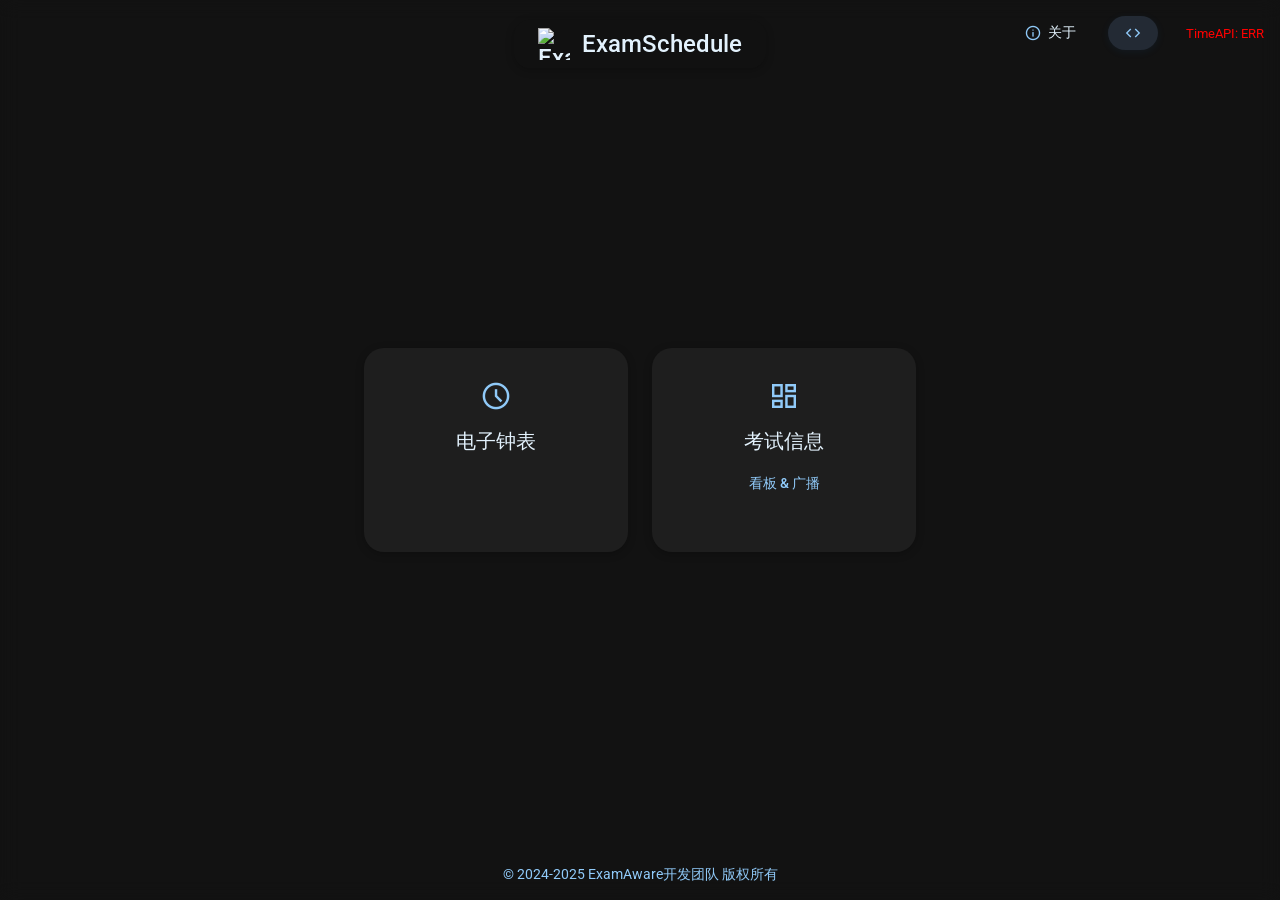
==== index.html @ a571e4dd "Remove announcement JSON and modal logic Delete announcement.json and remove the announcement popup " ====
<!DOCTYPE html>
<html lang="zh-CN">

<head>
    <link rel="shortcut icon" href="./favicon.ico">
    <meta charset="UTF-8">
    <meta name="viewport" content="width=device-width, initial-scale=1.0">
    <title>选择页面</title>
    <link
        href="https://fonts.googleapis.com/css2?family=Google+Sans:wght@400;500;700&family=Roboto:wght@300;400;500&display=swap"
        rel="stylesheet">
    <link href="https://fonts.googleapis.com/css2?family=Material+Symbols+Outlined" rel="stylesheet">
    <style>
        body {
            background: #121212;
            display: flex;
            justify-content: center;
            align-items: center;
            height: 100vh;
            margin: 0;
            font-family: 'Google Sans', 'Roboto', sans-serif;
            color: #e3f2fd;
            backdrop-filter: blur(10px);
        }

        h1 {
            display: none;
        }

        ul {
            list-style: none;
            padding: 0;
            margin: 0;
            display: flex;
            justify-content: center;
            gap: 24px;
            animation: fadeInUp 1s ease-in-out;
            width: 100%;
            max-width: 800px;
        }

        ul a {
            color: #e3f2fd;
            text-decoration: none;
            font-size: 20px;
            font-weight: 500;
            padding: 32px;
            border-radius: 20px;
            background-color: #1e1e1e;
            transition: all 0.3s cubic-bezier(.4, 0, .2, 1);
            display: flex;
            flex-direction: column;
            align-items: center;
            gap: 16px;
            min-width: 200px;
            text-align: center;
            min-height: 140px;
            flex: 1;
            box-shadow: 0 2px 8px rgba(0, 0, 0, 0.24);
        }

        ul a:hover {
            background-color: #232a34;
            transform: translateY(-4px) scale(1.03);
            box-shadow: 0 8px 24px rgba(25, 118, 210, 0.18);
            color: #90caf9;
        }

        ul .material-icons,
        ul .material-symbols-outlined {
            font-size: 32px;
            color: #90caf9;
        }

        @keyframes fadeInUp {
            0% {
                opacity: 0;
                transform: translateY(20px);
            }

            100% {
                opacity: 1;
                transform: translateY(0);
            }
        }

        .copyright {
            position: absolute;
            bottom: 16px;
            width: 100%;
            text-align: center;
            font-size: 14px;
            color: #90caf9;
            animation: fadeInUp 1s ease-in-out;
        }

        .github-link {
            position: static;
            background-color: #232a34;
            padding: 8px 16px;
            border-radius: 100px;
            display: flex;
            align-items: center;
            gap: 6px;
            color: #e3f2fd;
            font-size: 14px;
            text-decoration: none;
            transition: background 0.2s, color 0.2s, box-shadow 0.2s;
            box-shadow: 0 2px 8px rgba(25, 118, 210, 0.08);
        }

        .github-link:hover {
            background-color: #1976d2;
            color: #fff;
            box-shadow: 0 4px 16px rgba(25, 118, 210, 0.18);
        }

        .github-link .material-symbols-outlined {
            font-size: 18px;
            color: #90caf9;
            transition: color 0.2s;
        }

        .github-link:hover .material-symbols-outlined {
            color: #fff;
        }

        .project-title {
            position: absolute;
            top: 20px;
            left: 50%;
            transform: translateX(-50%);
            font-size: 24px;
            font-weight: 500;
            color: #e3f2fd;
            animation: fadeInUp 1s ease-in-out;
            display: flex;
            align-items: center;
            gap: 12px;
            background: rgba(18, 18, 18, 0.85);
            border-radius: 16px;
            padding: 8px 24px;
            box-shadow: 0 2px 8px rgba(0, 0, 0, 0.24);
        }

        .project-logo {
            width: 32px;
            height: 32px;
            object-fit: contain;
        }

        .material-icons,
        .material-symbols-outlined {
            font-size: 20px;
        }

        .top-right-links {
            position: absolute;
            top: 16px;
            right: 16px;
            display: flex;
            gap: 16px;
            align-items: center;
        }

        .about-link {
            background-color: transparent;
            padding: 8px 16px;
            border-radius: 100px;
            font-size: 14px;
            text-decoration: none;
            color: #e3f2fd;
            display: flex;
            align-items: center;
            gap: 6px;
            transition: background 0.2s, color 0.2s;
        }

        .about-link:hover {
            background-color: #232a34;
            color: #90caf9;
        }

        .about-link .material-icons,
        .about-link .material-symbols-outlined {
            font-size: 18px;
            color: #90caf9;
        }

        .subtitle {
            font-size: 14px;
            color: #90caf9;
            margin-top: 4px;
            width: 100%;
            text-align: center;
        }

        /* 公告弹窗样式 */
        #announcement-modal {
            display: none;
            position: fixed;
            z-index: 9999;
            left: 0;
            top: 0;
            width: 100vw;
            height: 100vh;
            background: rgba(18, 18, 18, 0.75);
            justify-content: center;
            align-items: center;
        }

        #announcement-modal > div {
            background: #232a34;
            color: #e3f2fd;
            border-radius: 16px;
            max-width: 90vw;
            min-width: 320px;
            box-shadow: 0 4px 24px rgba(25, 118, 210, 0.18);
            padding: 32px 24px 16px 24px;
            position: relative;
            display: flex;
            flex-direction: column;
            align-items: center;
        }

        #announcement-modal h2 {
            font-size: 22px;
            font-weight: 500;
            margin-bottom: 12px;
            color: #90caf9;
        }

        #announcement-modal p {
            font-size: 16px;
            margin-bottom: 24px;
            text-align: center;
        }

        #announcement-close {
            background: #1976d2;
            color: #fff;
            border: none;
            border-radius: 8px;
            padding: 8px 24px;
            font-size: 15px;
            cursor: pointer;
            transition: background 0.2s;
        }

        #announcement-close:hover {
            background: #155a8a;
        }
    </style>
</head>

<body>
    <div class="project-title">
        <img src="./icon.png" alt="ExamSchedule Logo" class="project-logo">
        ExamSchedule
    </div>
    <ul>
        <li><a href="./time/"><span class="material-symbols-outlined">schedule</span>电子钟表</a></li>
        <li><a href="./exam/"><span class="material-symbols-outlined">dashboard</span>考试信息
                <div class="subtitle">看板 & 广播</div>
            </a></li>
    </ul>

    <div class="top-right-links">
        <a href="./about/" class="about-link">
            <span class="material-symbols-outlined">info</span>
            关于
        </a>
        <a href="https://github.com/Cakjew/ExamSchedule" target="_blank" class="github-link">
            <span class="material-symbols-outlined" title="在GitHub上查看源代码">code</span>
        </a>
        <span id="ntp-status" style="margin-left:12px; font-size:13px; color:#999">TimeAPI: init</span>
    </div>

    <div class="copyright">&copy; 2024-2025 ExamAware开发团队 版权所有</div>
    

    <!-- 公告弹窗 -->
    <div id="announcement-modal" style="display:none; position:fixed; z-index:9999; left:0; top:0; width:100vw; height:100vh; background:rgba(18,18,18,0.75); justify-content:center; align-items:center;">
        <div style="background:#232a34; color:#e3f2fd; border-radius:16px; max-width:90vw; min-width:320px; box-shadow:0 4px 24px rgba(25,118,210,0.18); padding:32px 24px 16px 24px; position:relative; display:flex; flex-direction:column; align-items:center;">
            <span style="font-size:22px; font-weight:500; margin-bottom:12px; color:#90caf9;">公告</span>
            <div id="announcement-content" style="font-size:16px; margin-bottom:24px; text-align:center;"></div>
            <button id="announcement-close" style="background:#1976d2; color:#fff; border:none; border-radius:8px; padding:8px 24px; font-size:15px; cursor:pointer; transition:background 0.2s;">关闭</button>
        </div>
    </div>

    <script src="exam/Scripts/ntp.js"></script>
    <script>
        function checkAprilFools() {
            const baseMs = (window.NTP && typeof window.NTP.nowMs === 'function') ? window.NTP.nowMs() : Date.now();
            const today = new Date(baseMs);
            if (today.getMonth() === 3 && today.getDate() === 1) {
                if (Math.random() <= 0.75) {
                    window.location.href = 'https://www.bilibili.com/video/BV1GJ411x7h7/';
                }
            }
        }
        window.onload = function() {
            checkAprilFools();
        };
    </script>
</body>

</html>
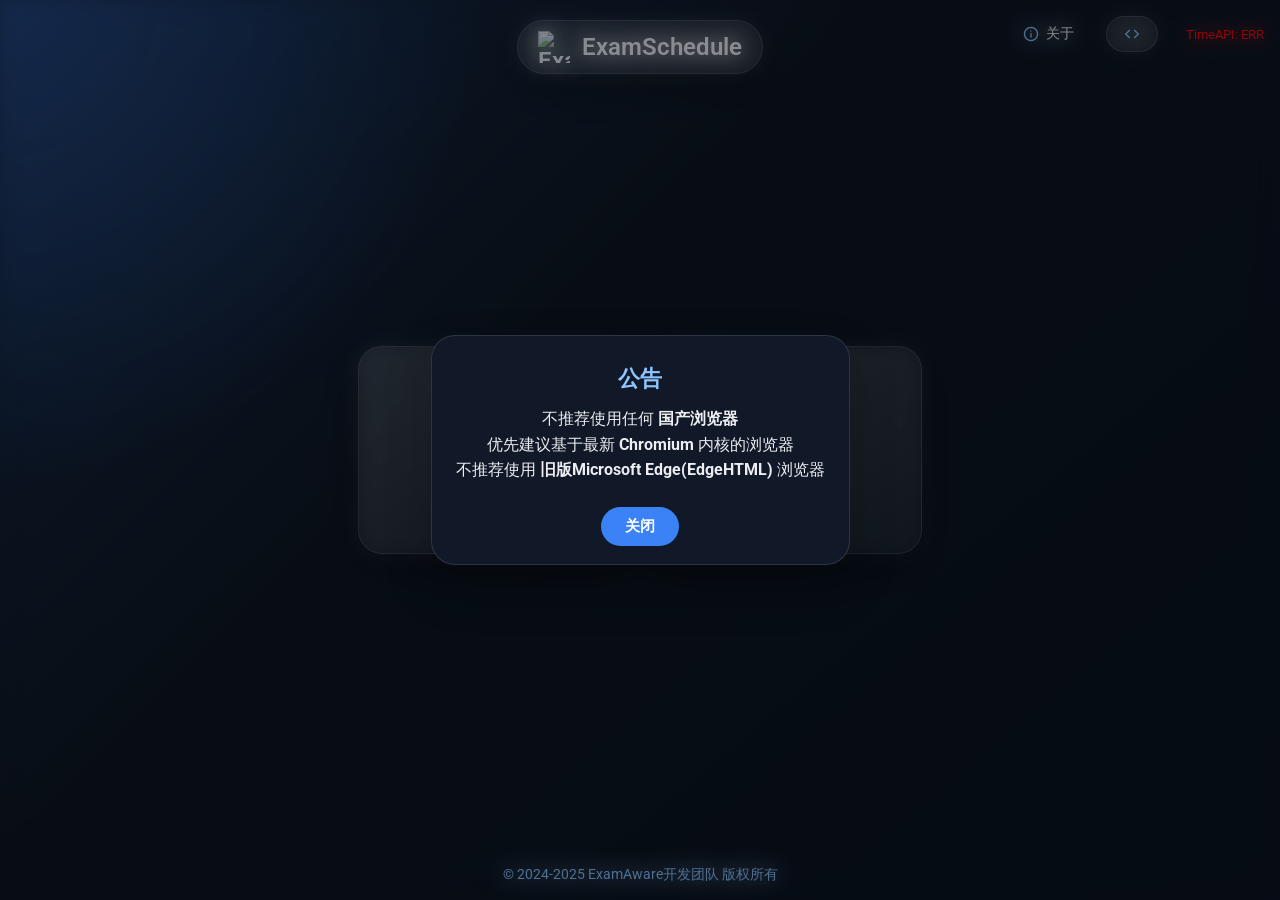
==== commit 3f41f0c5: "Add Edge warning and revamp exam UI styles Add a legacy Microsoft Edge detection overlay (browser-wa" ====
--- a/index.html
+++ b/index.html
@@ -11,16 +11,35 @@
         rel="stylesheet">
     <link href="https://fonts.googleapis.com/css2?family=Material+Symbols+Outlined" rel="stylesheet">
     <style>
+        :root {
+            color-scheme: dark;
+            --accent: #3b82f6;
+            --accent-strong: #2563eb;
+            --surface: rgba(20, 24, 31, 0.74);
+            --surface-strong: rgba(255, 255, 255, 0.08);
+            --text: #f5f7fb;
+            --muted: #a3b0c2;
+        }
+
         body {
-            background: #121212;
+            background: linear-gradient(135deg, rgba(59, 130, 246, 0.18), transparent 40%), linear-gradient(320deg, rgba(8, 15, 24, 0.98), rgba(14, 20, 29, 0.96));
             display: flex;
             justify-content: center;
             align-items: center;
-            height: 100vh;
+            min-height: 100vh;
             margin: 0;
-            font-family: 'Google Sans', 'Roboto', sans-serif;
-            color: #e3f2fd;
-            backdrop-filter: blur(10px);
+            font-family: 'Segoe UI', 'Google Sans', 'Roboto', sans-serif;
+            color: var(--text);
+            backdrop-filter: blur(12px);
+            overflow: hidden;
+        }
+
+        body::before {
+            content: "";
+            position: fixed;
+            inset: 0;
+            background: radial-gradient(circle at top left, rgba(59, 130, 246, 0.18), transparent 32%);
+            pointer-events: none;
         }
 
         h1 {
@@ -36,40 +55,44 @@
             gap: 24px;
             animation: fadeInUp 1s ease-in-out;
             width: 100%;
-            max-width: 800px;
+            max-width: 860px;
+            flex-wrap: wrap;
         }
 
         ul a {
-            color: #e3f2fd;
+            color: var(--text);
             text-decoration: none;
             font-size: 20px;
-            font-weight: 500;
-            padding: 32px;
-            border-radius: 20px;
-            background-color: #1e1e1e;
-            transition: all 0.3s cubic-bezier(.4, 0, .2, 1);
+            font-weight: 600;
+            padding: 28px 24px;
+            border-radius: 24px;
+            background: linear-gradient(145deg, rgba(255,255,255,0.1), rgba(255,255,255,0.04));
+            border: 1px solid rgba(255,255,255,0.12);
+            transition: all 0.25s cubic-bezier(.4, 0, .2, 1);
             display: flex;
             flex-direction: column;
             align-items: center;
-            gap: 16px;
-            min-width: 200px;
+            gap: 14px;
+            min-width: 220px;
             text-align: center;
-            min-height: 140px;
+            min-height: 150px;
             flex: 1;
-            box-shadow: 0 2px 8px rgba(0, 0, 0, 0.24);
+            box-shadow: 0 16px 40px rgba(0, 0, 0, 0.24);
+            backdrop-filter: blur(18px);
         }
 
         ul a:hover {
-            background-color: #232a34;
-            transform: translateY(-4px) scale(1.03);
-            box-shadow: 0 8px 24px rgba(25, 118, 210, 0.18);
-            color: #90caf9;
+            background: linear-gradient(145deg, rgba(59,130,246,0.2), rgba(255,255,255,0.06));
+            transform: translateY(-4px) scale(1.02);
+            box-shadow: 0 22px 46px rgba(59, 130, 246, 0.18);
+            color: #dfeeff;
+            border-color: rgba(59, 130, 246, 0.35);
         }
 
         ul .material-icons,
         ul .material-symbols-outlined {
             font-size: 32px;
-            color: #90caf9;
+            color: #8ec5ff;
         }
 
         @keyframes fadeInUp {
@@ -90,34 +113,35 @@
             width: 100%;
             text-align: center;
             font-size: 14px;
-            color: #90caf9;
+            color: #8ec5ff;
             animation: fadeInUp 1s ease-in-out;
         }
 
         .github-link {
             position: static;
-            background-color: #232a34;
+            background: rgba(255,255,255,0.08);
             padding: 8px 16px;
-            border-radius: 100px;
+            border-radius: 999px;
             display: flex;
             align-items: center;
             gap: 6px;
-            color: #e3f2fd;
+            color: var(--text);
             font-size: 14px;
             text-decoration: none;
-            transition: background 0.2s, color 0.2s, box-shadow 0.2s;
-            box-shadow: 0 2px 8px rgba(25, 118, 210, 0.08);
+            transition: all 0.2s ease;
+            box-shadow: 0 10px 24px rgba(0,0,0,0.12);
+            border: 1px solid rgba(255,255,255,0.12);
         }
 
         .github-link:hover {
-            background-color: #1976d2;
+            background: rgba(59,130,246,0.2);
             color: #fff;
-            box-shadow: 0 4px 16px rgba(25, 118, 210, 0.18);
+            box-shadow: 0 12px 28px rgba(59, 130, 246, 0.18);
         }
 
         .github-link .material-symbols-outlined {
             font-size: 18px;
-            color: #90caf9;
+            color: #8ec5ff;
             transition: color 0.2s;
         }
 
@@ -131,16 +155,18 @@
             left: 50%;
             transform: translateX(-50%);
             font-size: 24px;
-            font-weight: 500;
-            color: #e3f2fd;
+            font-weight: 600;
+            color: var(--text);
             animation: fadeInUp 1s ease-in-out;
             display: flex;
             align-items: center;
             gap: 12px;
-            background: rgba(18, 18, 18, 0.85);
-            border-radius: 16px;
-            padding: 8px 24px;
-            box-shadow: 0 2px 8px rgba(0, 0, 0, 0.24);
+            background: rgba(255,255,255,0.08);
+            border: 1px solid rgba(255,255,255,0.12);
+            border-radius: 999px;
+            padding: 10px 20px;
+            box-shadow: 0 16px 40px rgba(0, 0, 0, 0.2);
+            backdrop-filter: blur(16px);
         }
 
         .project-logo {
@@ -166,10 +192,10 @@
         .about-link {
             background-color: transparent;
             padding: 8px 16px;
-            border-radius: 100px;
+            border-radius: 999px;
             font-size: 14px;
             text-decoration: none;
-            color: #e3f2fd;
+            color: var(--text);
             display: flex;
             align-items: center;
             gap: 6px;
@@ -177,78 +203,135 @@
         }
 
         .about-link:hover {
-            background-color: #232a34;
-            color: #90caf9;
+            background-color: rgba(255,255,255,0.08);
+            color: #8ec5ff;
         }
 
         .about-link .material-icons,
         .about-link .material-symbols-outlined {
             font-size: 18px;
-            color: #90caf9;
+            color: #8ec5ff;
         }
 
         .subtitle {
             font-size: 14px;
-            color: #90caf9;
+            color: var(--muted);
             margin-top: 4px;
             width: 100%;
             text-align: center;
         }
 
-        /* 公告弹窗样式 */
         #announcement-modal {
             display: none;
             position: fixed;
             z-index: 9999;
-            left: 0;
-            top: 0;
-            width: 100vw;
-            height: 100vh;
-            background: rgba(18, 18, 18, 0.75);
+            inset: 0;
+            background: rgba(6, 10, 17, 0.45);
             justify-content: center;
             align-items: center;
-        }
-
-        #announcement-modal > div {
-            background: #232a34;
-            color: #e3f2fd;
-            border-radius: 16px;
+            backdrop-filter: blur(10px);
+        }
+
+        #announcement-modal.show {
+            display: flex;
+            animation: fadeInOverlay 0.35s ease both;
+        }
+
+        #announcement-modal.closing {
+            animation: fadeOutOverlay 0.25s ease both;
+        }
+
+        #announcement-modal .announcement-card {
+            background: #111827;
+            color: var(--text);
+            border-radius: 24px;
             max-width: 90vw;
             min-width: 320px;
-            box-shadow: 0 4px 24px rgba(25, 118, 210, 0.18);
-            padding: 32px 24px 16px 24px;
+            border: 1px solid rgba(255,255,255,0.12);
+            box-shadow: 0 22px 48px rgba(0, 0, 0, 0.24);
+            padding: 28px 24px 18px 24px;
             position: relative;
             display: flex;
             flex-direction: column;
             align-items: center;
-        }
-
-        #announcement-modal h2 {
+            animation: popUp 0.35s cubic-bezier(0.2, 0, 0, 1.0) both;
+            transform-origin: center bottom;
+        }
+
+        #announcement-modal .announcement-card > span {
             font-size: 22px;
-            font-weight: 500;
+            font-weight: 600;
             margin-bottom: 12px;
-            color: #90caf9;
-        }
-
-        #announcement-modal p {
+            color: #8ec5ff;
+        }
+
+        #announcement-modal .announcement-card #announcement-content {
             font-size: 16px;
             margin-bottom: 24px;
             text-align: center;
-        }
-
-        #announcement-close {
-            background: #1976d2;
+            line-height: 1.6;
+            opacity: 0.96;
+        }
+
+        #announcement-modal .announcement-card button {
+            background: var(--accent);
             color: #fff;
             border: none;
-            border-radius: 8px;
-            padding: 8px 24px;
+            border-radius: 999px;
+            padding: 10px 24px;
             font-size: 15px;
+            font-weight: 600;
             cursor: pointer;
-            transition: background 0.2s;
-        }
-
-        #announcement-close:hover {
-            background: #155a8a;
+            transition: background 0.2s, transform 0.2s;
+        }
+
+        #announcement-modal .announcement-card button:hover {
+            background: var(--accent-strong);
+            transform: translateY(-1px);
+        }
+
+        @keyframes fadeInOverlay {
+            from {
+                opacity: 0;
+            }
+            to {
+                opacity: 1;
+            }
+        }
+
+        @keyframes fadeOutOverlay {
+            from {
+                opacity: 1;
+            }
+            to {
+                opacity: 0;
+            }
+        }
+
+        @keyframes popUp {
+            from {
+                transform: translateY(16px) scale(0.98);
+                opacity: 0;
+            }
+            to {
+                transform: translateY(0) scale(1);
+                opacity: 1;
+            }
+        }
+
+        @keyframes popDown {
+            from {
+                transform: translateY(0) scale(1);
+                opacity: 1;
+            }
+            to {
+                transform: translateY(16px) scale(0.96);
+                opacity: 0;
+            }
+        }
+
+        #announcement-modal.closing .announcement-card {
+            animation: popDown 0.25s ease both;
         }
     </style>
 </head>
@@ -280,29 +363,52 @@
     
 
     <!-- 公告弹窗 -->
-    <div id="announcement-modal" style="display:none; position:fixed; z-index:9999; left:0; top:0; width:100vw; height:100vh; background:rgba(18,18,18,0.75); justify-content:center; align-items:center;">
-        <div style="background:#232a34; color:#e3f2fd; border-radius:16px; max-width:90vw; min-width:320px; box-shadow:0 4px 24px rgba(25,118,210,0.18); padding:32px 24px 16px 24px; position:relative; display:flex; flex-direction:column; align-items:center;">
-            <span style="font-size:22px; font-weight:500; margin-bottom:12px; color:#90caf9;">公告</span>
-            <div id="announcement-content" style="font-size:16px; margin-bottom:24px; text-align:center;"></div>
-            <button id="announcement-close" style="background:#1976d2; color:#fff; border:none; border-radius:8px; padding:8px 24px; font-size:15px; cursor:pointer; transition:background 0.2s;">关闭</button>
+    <div id="announcement-modal">
+        <div class="announcement-card">
+            <span>公告</span>
+            <div id="announcement-content"></div>
+            <button id="announcement-close">关闭</button>
         </div>
     </div>
 
     <script src="exam/Scripts/ntp.js"></script>
     <script>
-        function checkAprilFools() {
-            const baseMs = (window.NTP && typeof window.NTP.nowMs === 'function') ? window.NTP.nowMs() : Date.now();
-            const today = new Date(baseMs);
-            if (today.getMonth() === 3 && today.getDate() === 1) {
-                if (Math.random() <= 0.75) {
-                    window.location.href = 'https://www.bilibili.com/video/BV1GJ411x7h7/';
+        const announcementModal = document.getElementById('announcement-modal');
+        const announcementClose = document.getElementById('announcement-close');
+
+        function showAnnouncement() {
+            announcementModal.classList.remove('closing');
+            announcementModal.classList.add('show');
+        }
+
+        function hideAnnouncement() {
+            announcementModal.classList.add('closing');
+            announcementModal.classList.remove('show');
+            announcementModal.addEventListener('animationend', function handleClose() {
+                announcementModal.classList.remove('closing');
+                announcementModal.style.display = 'none';
+                announcementModal.removeEventListener('animationend', handleClose);
+            });
+        }
+
+        // 公告弹窗逻辑
+        fetch('./announcement.json')
+            .then(res => {
+                if (!res.ok) throw new Error('No announcement');
+                return res.json();
+            })
+            .then(data => {
+                if (data && data.show && data.content) {
+                    document.getElementById('announcement-content').innerHTML = data.content;
+                    announcementModal.style.display = 'flex';
+                    showAnnouncement();
                 }
-            }
-        }
-        window.onload = function() {
-            checkAprilFools();
-        };
+            })
+            .catch(() => {});
+
+        announcementClose.onclick = hideAnnouncement;
     </script>
+    <script src="browser-warning.js"></script>
 </body>
 
 </html>
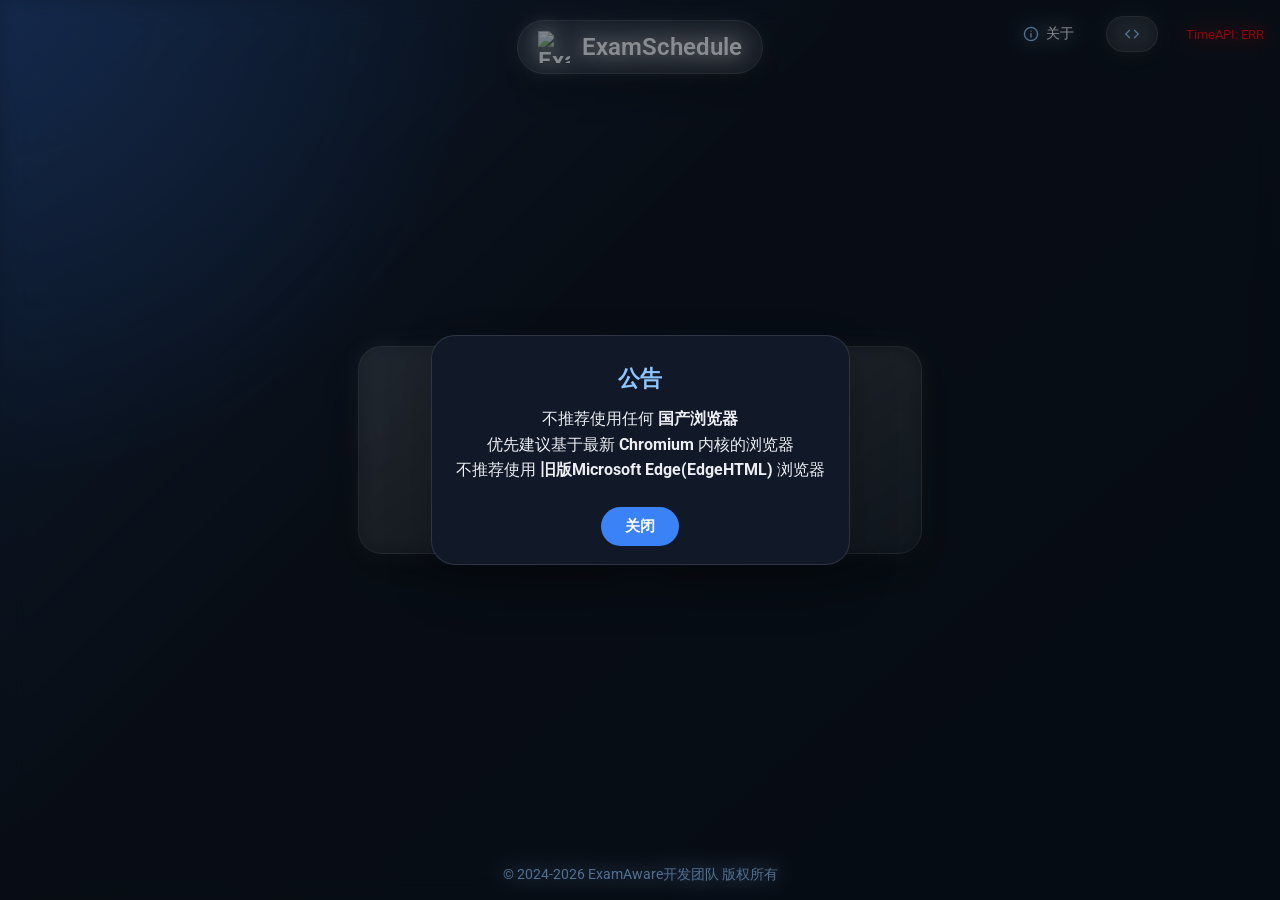
==== commit bf846497: "Update index.html" ====
--- a/index.html
+++ b/index.html
@@ -359,7 +359,7 @@
         <span id="ntp-status" style="margin-left:12px; font-size:13px; color:#999">TimeAPI: init</span>
     </div>
 
-    <div class="copyright">&copy; 2024-2025 ExamAware开发团队 版权所有</div>
+    <div class="copyright">&copy; 2024-2026 ExamAware开发团队 版权所有</div>
     
 
     <!-- 公告弹窗 -->
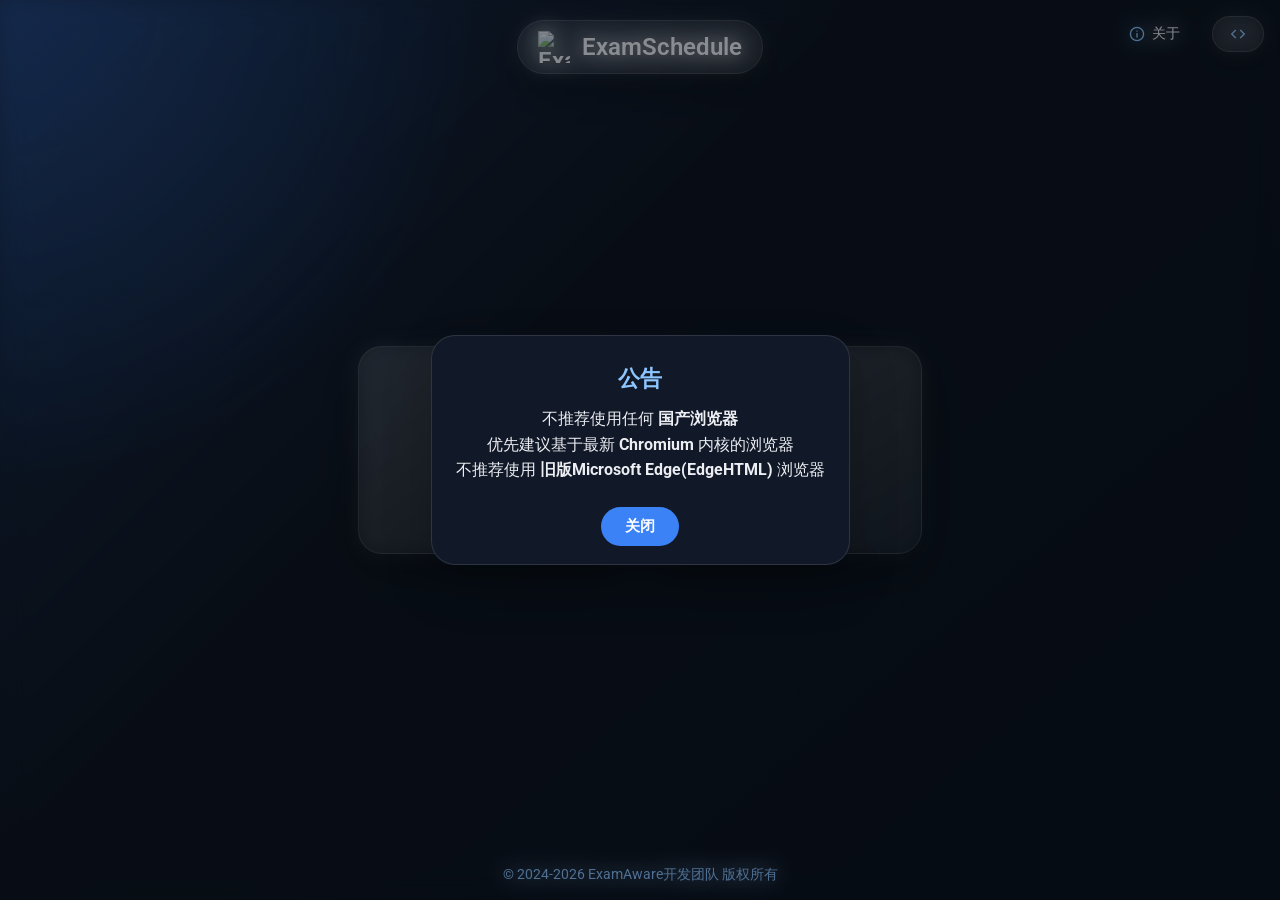
==== commit 2512b17c: "Replace NTP with TimeAPI and update UI styles Rename the time sync module from NTP to TimeAPI and up" ====
--- a/index.html
+++ b/index.html
@@ -356,7 +356,6 @@
         <a href="https://github.com/Cakjew/ExamSchedule" target="_blank" class="github-link">
             <span class="material-symbols-outlined" title="在GitHub上查看源代码">code</span>
         </a>
-        <span id="ntp-status" style="margin-left:12px; font-size:13px; color:#999">TimeAPI: init</span>
     </div>
 
     <div class="copyright">&copy; 2024-2026 ExamAware开发团队 版权所有</div>
@@ -370,8 +369,6 @@
             <button id="announcement-close">关闭</button>
         </div>
     </div>
-
-    <script src="exam/Scripts/ntp.js"></script>
     <script>
         const announcementModal = document.getElementById('announcement-modal');
         const announcementClose = document.getElementById('announcement-close');
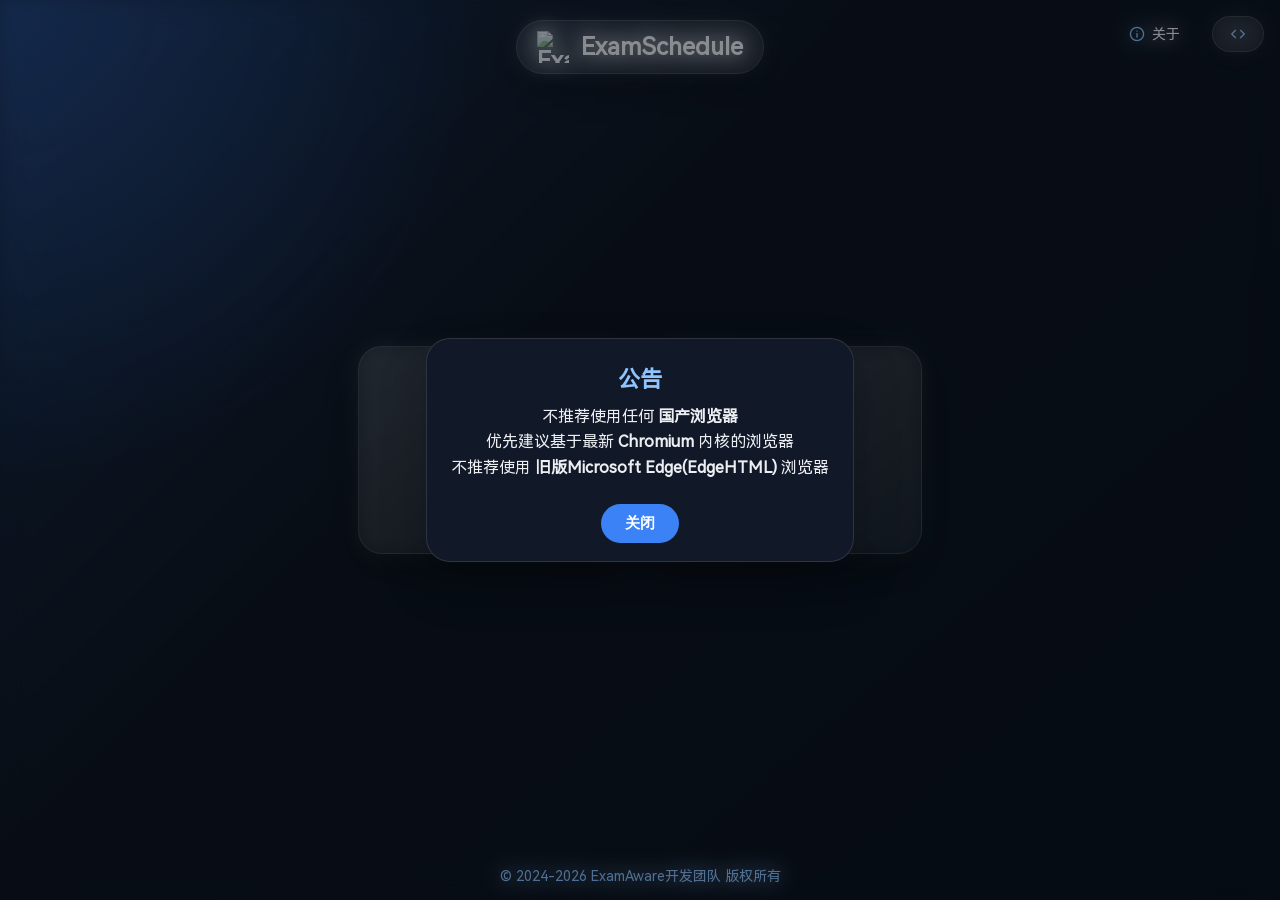
==== commit d2e43f4f: "Use local HarmonyOS font and remove MD3 themes Add HarmonyOS Sans SC font files and a fonts.css, swi" ====
--- a/index.html
+++ b/index.html
@@ -6,9 +6,7 @@
     <meta charset="UTF-8">
     <meta name="viewport" content="width=device-width, initial-scale=1.0">
     <title>选择页面</title>
-    <link
-        href="https://fonts.googleapis.com/css2?family=Google+Sans:wght@400;500;700&family=Roboto:wght@300;400;500&display=swap"
-        rel="stylesheet">
+    <link rel="stylesheet" href="assets/fonts/fonts.css">
     <link href="https://fonts.googleapis.com/css2?family=Material+Symbols+Outlined" rel="stylesheet">
     <style>
         :root {
@@ -28,7 +26,7 @@
             align-items: center;
             min-height: 100vh;
             margin: 0;
-            font-family: 'Segoe UI', 'Google Sans', 'Roboto', sans-serif;
+            font-family: 'HarmonyOS Sans SC', sans-serif;
             color: var(--text);
             backdrop-filter: blur(12px);
             overflow: hidden;
--- a/assets/fonts/fonts.css
+++ b/assets/fonts/fonts.css
@@ -0,0 +1,9 @@
+/* 共享字体定义：HarmonyOS Sans SC（本地字体，WOFF2 优先） */
+@font-face {
+    font-family: 'HarmonyOS Sans SC';
+    src: url('HarmonyOS_Sans_SC_Regular.woff2') format('woff2'),
+         url('HarmonyOS_Sans_SC_Regular.ttf') format('truetype');
+    font-weight: 400;
+    font-style: normal;
+    font-display: swap;
+}
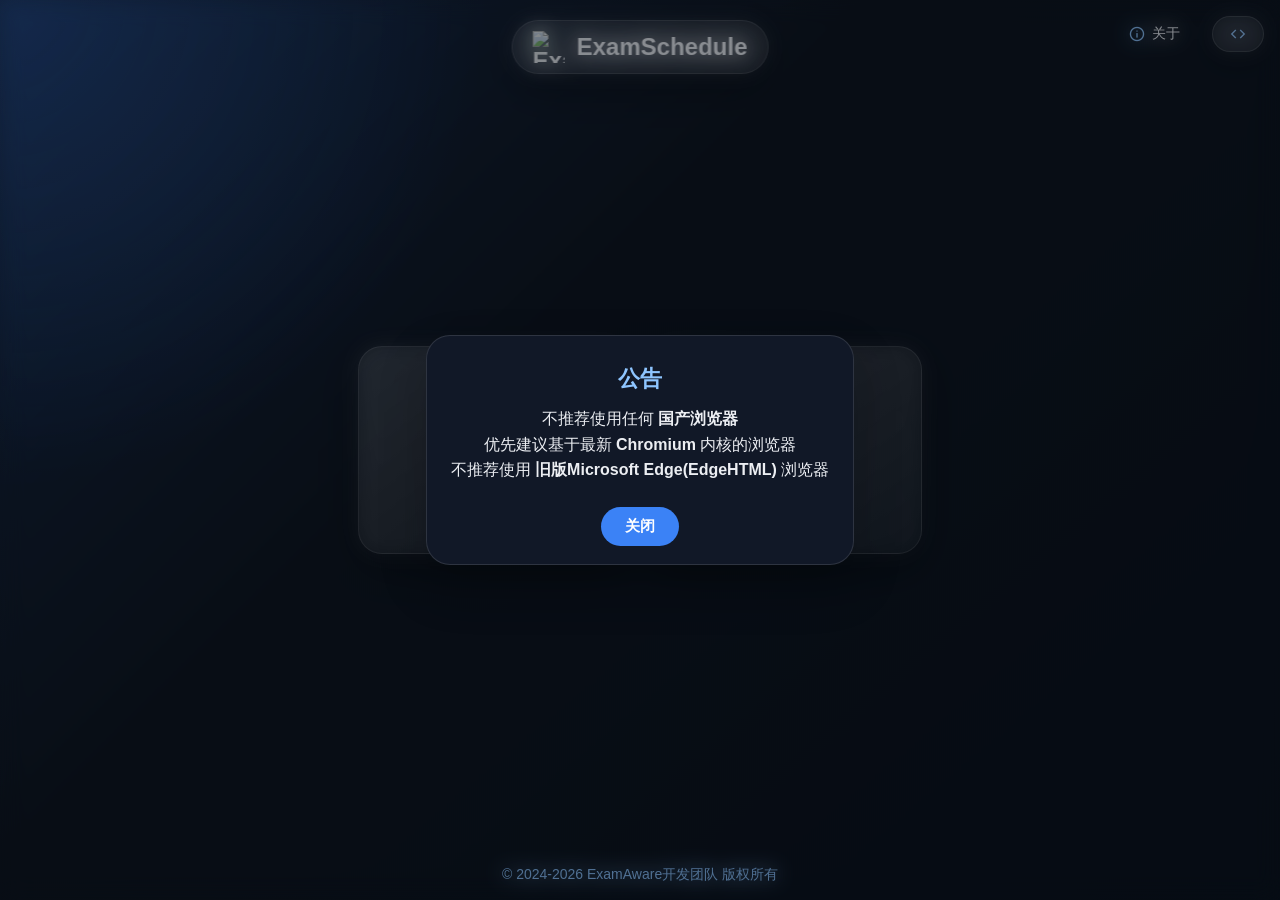
==== commit e0d61891: "Add optional test-font toggle and MD3 themes Introduce an opt-in test-font flow and add MD3 theme st" ====
--- a/index.html
+++ b/index.html
@@ -6,7 +6,20 @@
     <meta charset="UTF-8">
     <meta name="viewport" content="width=device-width, initial-scale=1.0">
     <title>选择页面</title>
-    <link rel="stylesheet" href="assets/fonts/fonts.css">
+    <script>
+        /* 仅在"启用测试字体"开关开启时加载自定义字体 */
+        (function () {
+            try {
+                if (localStorage.getItem('enableTestFont') === 'true') {
+                    var l = document.createElement('link');
+                    l.rel = 'stylesheet';
+                    l.href = 'assets/fonts/fonts.css';
+                    document.head.appendChild(l);
+                    document.documentElement.className += ' test-font-enabled';
+                }
+            } catch (e) { }
+        })();
+    </script>
     <link href="https://fonts.googleapis.com/css2?family=Material+Symbols+Outlined" rel="stylesheet">
     <style>
         :root {
@@ -26,7 +39,7 @@
             align-items: center;
             min-height: 100vh;
             margin: 0;
-            font-family: 'HarmonyOS Sans SC', sans-serif;
+            font-family: 'Segoe UI', 'Google Sans', 'Roboto', sans-serif;
             color: var(--text);
             backdrop-filter: blur(12px);
             overflow: hidden;
